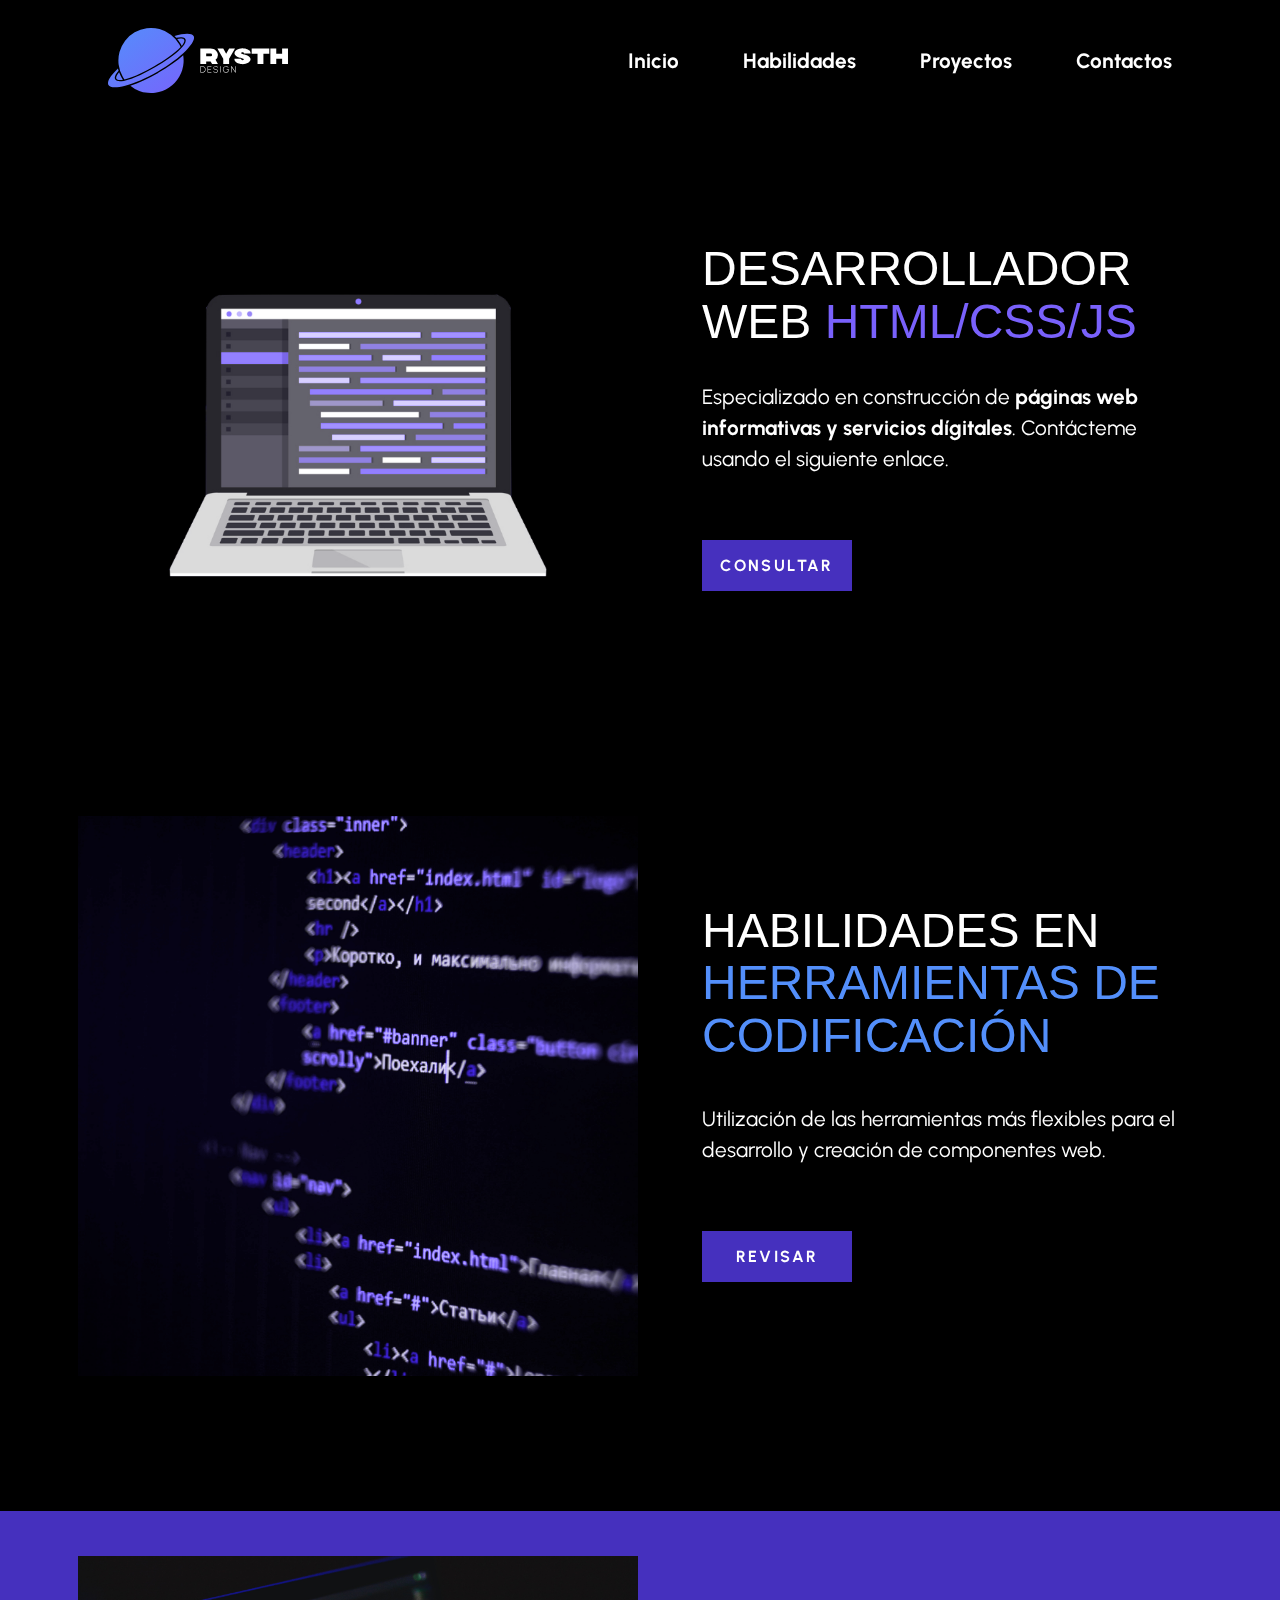
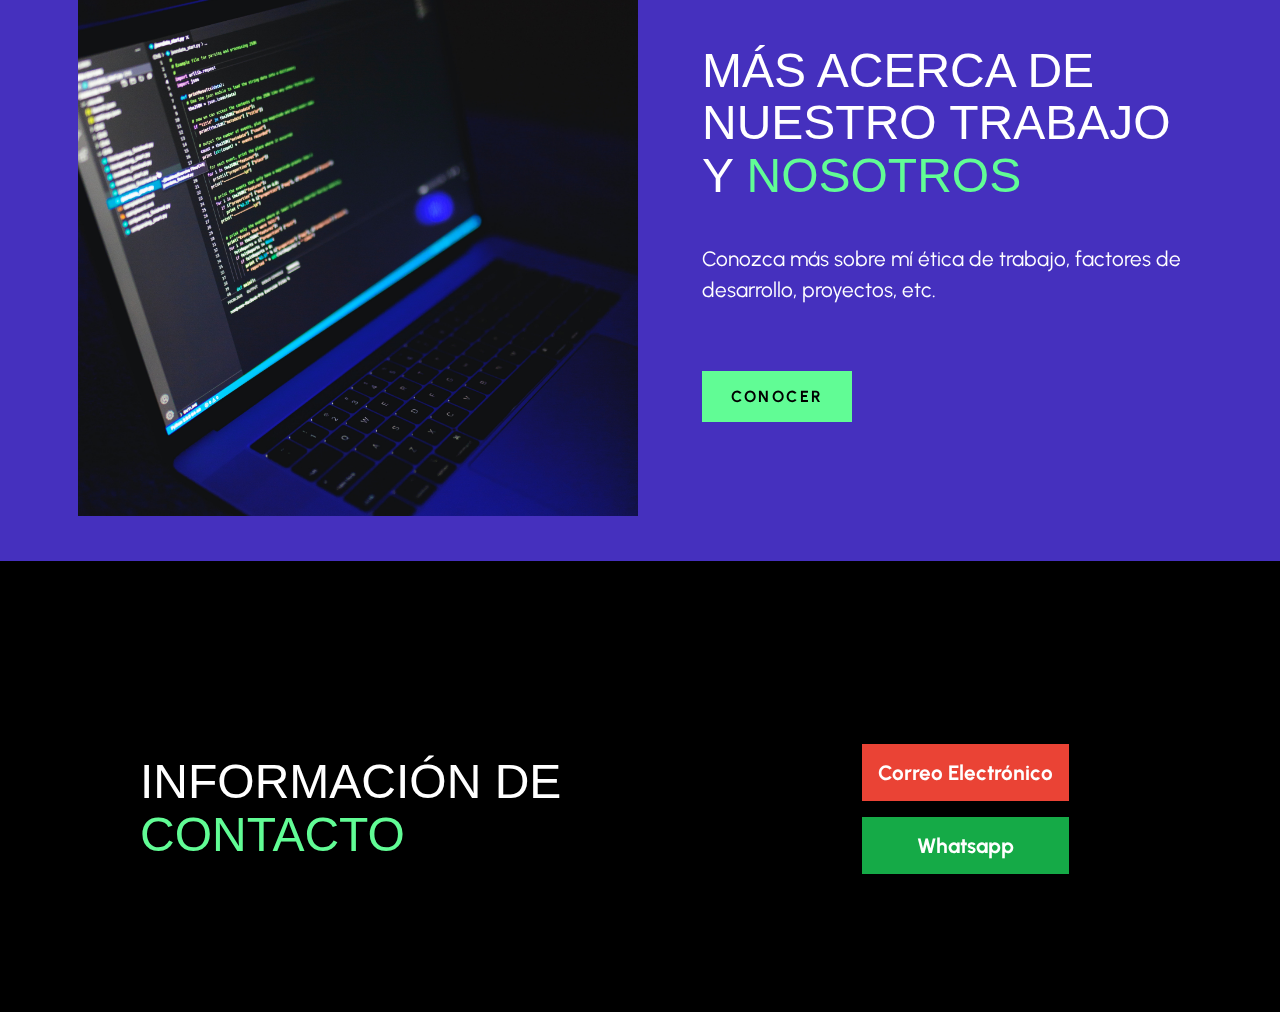
==== index.html @ 6b8ad63f "Initial" ====
<!DOCTYPE html>
<html lang="en">

<head>
  <meta charset="UTF-8">
  <meta http-equiv="X-UA-Compatible" content="IE=edge">
  <meta name="viewport" content="width=device-width, initial-scale=1.0">
  <title>Rysth Design | Diseño y Desarrollo Web</title>
  <link rel="stylesheet" href="css/style.css">
  <link rel="stylesheet" href="https://cdnjs.cloudflare.com/ajax/libs/font-awesome/6.2.0/css/all.min.css"
    integrity="sha512-xh6O/CkQoPOWDdYTDqeRdPCVd1SpvCA9XXcUnZS2FmJNp1coAFzvtCN9BmamE+4aHK8yyUHUSCcJHgXloTyT2A=="
    crossorigin="anonymous" referrerpolicy="no-referrer" />
  <link rel="shortcut icon" href="assets/images/svg/favicon.svg" type="image/x-icon">
</head>

<body>

  <header>
    <div class="navbar">
      <div class="navbar-logo">
        <a href="index.html">
          <img src="assets/images/svg/logo.svg" alt="" aria-hidden="true">
        </a>
      </div>
      <div class="navbar-toggle">
        <i class="fa-solid fa-bars"></i>
      </div>
      <nav>
        <ul class="navbar-list">
          <li><a href="#hero-section">Inicio</a></li>
          <li><a href="#coding-section">Habilidades</a></li>
          <li><a href="#about-section">Proyectos</a></li>
          <li><a href="#contacts-section">Contactos</a></li>
        </ul>
      </nav>
    </div>
  </header>

  <main>
    <section id="hero-section" class="text-white">
      <div class="content">
        <div class="picture">
          <span class="overlay"></span>
          <img src=" assets/images/JPG-PNG/HERO.png" alt="Hero Image Laptop Code">
        </div>
        <div>
          <h1 class="size-title">Desarrollador Web <span class="text-purple">HTML/CSS/JS</span>
          </h1>
          <p>Especializado en construcción de <span class="font-bold">páginas web informativas y servicios
              dígitales</span>.
            Contácteme usando
            el
            siguiente enlace.
          </p>
          <a class="primary-button" target="_blank" href="https://walink.co/ead699">
            CONSULTAR
          </a>
        </div>
      </div>
    </section>
    <section id="coding-section" class="text-white">
      <div class="content">
        <div class="picture">
          <span class="overlay"></span>
          <img src="assets/images/JPG-PNG/CODING.jpg" alt="Visual Codification in VSCode">
        </div>
        <div>
          <h2 class="size-title">Habilidades en<span class="text-blue"> Herramientas de Codificación</span>
          </h2>
          <p>Utilización de las herramientas más flexibles para el desarrollo y creación de componentes web.</p>
          <a class="primary-button" target="_blank" href="https://walink.co/ead699">
            REVISAR
          </a>
        </div>
      </div>
    </section>
    <section id="about-section" class="text-white">
      <div class="content">
        <div class=".picture">
          <span class="overlay"></span>
          <img src="assets/images/JPG-PNG/ABOUT.jpg" alt="About Projects Image and Code">
        </div>
        <div>
          <h2 class="size-title">Más Acerca de Nuestro trabajo y <span class="text-green">Nosotros</span></h2>
          <p>Conozca más sobre mí ética de trabajo, factores de desarrollo, proyectos, etc.</p>
          <a class="primary-button" target="_blank" href="https://walink.co/ead699">
            CONOCER
          </a>
        </div>
      </div>
    </section>
    <section id="contacts-section" class="text-white">
      <div class="content">
        <h2 class="size-title">Información de <span class="text-green">Contacto</span></h2>
        <div class="contact-card">
          <a target="_blank" class="contact-button background-red" href="mailto:johnpalacios.t@gmail.com">
            <i class="fab fa-google"></i>
            Correo Electrónico</a>
          <a target="_blank" class="contact-button background-green" href="https://walink.co/ead699">
            <i class="fab fa-whatsapp"></i>
            Whatsapp</a>
        </div>

      </div>
    </section>
  </main>

</body>

</html>
---- css/style.css ----
@import url("https://fonts.googleapis.com/css2?family=Urbanist:wght@200;400;600;700&display=swap");
@import url("https://fonts.cdnfonts.com/css/claris-sans");
@import url("https://fonts.cdnfonts.com/css/gryphon-rock");

@font-face {
  font-family: "Camar";
  src: url("../assets/fonts/Camar.otf");
}

:root {
  --PCL-blue: rgb(83, 143, 251);
  --PCL-purple: rgb(121, 97, 252);
  --PCL-purple-dark: rgb(69, 48, 190);
  --PCL-green: rgb(97, 252, 149);
  --PCL-green-dark: rgb(21, 170, 71);
  --PCL-red: rgb(234, 67, 53);

  --NCL-black: rgb(0, 0, 0);
  --NCL-white: rgb(255, 255, 255);

  --GRD-blue-purple: linear-gradient(
    135deg,
    var(--PCL-blue) 30%,
    var(--PCL-purple)
  );

  --FF-urbanist: "Urbanist", sans-serif;
  --FF-camar: "Camar", sans-serif;
  --FF-gryphon: "Gryphon Rock", sans-serif;
  --FF-claris-sans: "Claris Sans", sans-serif;

  --FS-title: clamp(2.3rem, 2.3rem + 1vw, 3rem);
  --FS-subtitle: clamp(1.5rem, 1.3rem + 1vw, 1.8rem);
  --FS-description: clamp(0.7rem, 0.9rem + 1vw, 1.3rem);
}

*,
html {
  box-sizing: border-box;
  transition: 0.2s;
  scroll-behavior: smooth;
}

body {
  background: var(--NCL-black);
  height: 100%;
  margin: 0;
  display: grid;
  grid-auto-flow: row;
}

img {
  width: 100%;
  display: block;
  object-fit: cover;
}

svg {
  width: 100%;
}

a {
  text-decoration: none;
  color: var(--NCL-white);
}

section {
  padding: 3vh;
  margin-block: 1vh;
}

p {
  line-height: 1.5;
  font-family: var(--FF-urbanist);
  font-size: var(--FS-description);
}

/* GENERAL STYLES */

.text-white {
  color: var(--NCL-white);
}

.text-blue {
  color: var(--PCL-blue);
}

.text-purple {
  color: var(--PCL-purple);
}

.text-green {
  color: var(--PCL-green);
}

.font-bold {
  font-weight: 700;
}

.size-title {
  font-size: var(--FS-title);
  font-family: var(--FF-gryphon);
  text-transform: uppercase;
  line-height: 1.1;
  font-weight: 400;
}

.size-subtitle {
  font-size: var(--FS-subtitle);
  font-family: var(--FF-claris-sans);
  font-style: italic;
  text-transform: uppercase;
  line-height: 1.1;
  font-weight: 400;
}

.primary-button {
  background: var(--PCL-purple-dark);
  font-family: var(--FF-urbanist);
  margin-block: 5vh !important;
  display: inline-block;
  letter-spacing: 0.15rem;
  padding: 1rem;
  font-weight: bold;
  width: min(90%, 150px);
  text-transform: uppercase;
  text-align: center;
}

.display-grid {
  display: grid;
}

.covered-image {
  height: 100%;
}

.content {
  margin-inline: auto;
  width: min(100%, 550px);
}

.background-green {
  background-color: var(--PCL-green-dark);
}

.background-red {
  background-color: var(--PCL-red);
}

/* HEADER */

header {
  padding: 3vh;
  position: sticky;
  top: 0;
  z-index: 100;
}

.navbar {
  display: flex;
  align-items: center;
}

.navbar-logo {
  width: min(42%, 180px);
}

.navbar-toggle {
  flex: 2;
  display: inherit;
  justify-content: flex-end;
  cursor: pointer;
  color: var(--NCL-white);
  font-size: clamp(1.3rem, 1.1rem + 2vw, 2rem);
}

.navbar-list {
  display: none;
  list-style: none;
  font-family: var(--FF-urbanist);
  font-size: var(--FS-description);
  font-weight: bold;
  padding-left: 0;
  gap: 5vw;
  color: var(--NCL-white);
}

.navbar-list li a:hover {
  color: var(--PCL-purple);
}

/* MAIN */

main {
  display: grid;
  grid-auto-flow: row;
}

/* HERO SECTION */

#hero-section .picture {
  position: relative;
}

#hero-section .overlay {
  position: absolute;
  top: 0;
  left: 0;
  right: 0;
  bottom: 0;
  background: var(--PCL-blue);
  mix-blend-mode: hue;
}

/* CODING SECTION */

#coding-section {
  grid-auto-flow: row;
  grid-auto-rows: 1fr auto;
}

#coding-section .picture {
  position: relative;
}

#coding-section .overlay {
  position: absolute;
  top: 0;
  left: 0;
  right: 0;
  bottom: 0;
  background: var(--PCL-purple);
  mix-blend-mode: hue;
}

/* ABOUT SECTION */

#about-section {
  background-color: var(--PCL-purple-dark);
}

#about-section .picture {
  position: relative;
}

#about-section .overlay {
  position: absolute;
  top: 0;
  left: 0;
  right: 0;
  bottom: 0;
  background: var(--PCL-purple);
  mix-blend-mode: hue;
}

#about-section .content a {
  background: var(--PCL-green);
  color: var(--NCL-black);
}

/* CONTACTS SECTION */

#contacts-section {
  display: grid;
  grid-auto-flow: row;
  grid-template-rows: 1fr;
}

.contact-card {
  margin-block: 2rem;
  text-align: center;
}

.contact-card h3 {
  margin-block: 0.8rem;
}

.contact-card .contact-button {
  margin: 1rem auto;
  font-weight: lighter;
  font-size: var(--FS-description) !important;
  font-family: var(--FF-urbanist);
  font-weight: bold;
  display: block;
  padding: 1rem;
  max-width: 15rem;
}

/* DESKTOP VERSION */

@media (min-width: 1100px) {
  section {
    padding: 5vh 0 !important;
    margin-block: 5vh;
  }

  header {
    padding: 3vh 12vh;
    position: sticky;
    top: 0;
    z-index: 100;
  }

  .navbar-toggle {
    display: none;
  }

  nav {
    flex: 2;
  }

  .navbar-list {
    display: flex;
    justify-content: end;
    align-items: center;
  }

  .content {
    display: grid;
    grid-auto-flow: column;
    grid-auto-columns: 1fr 500px;
    place-items: center;
    place-content: center;
    width: 1000px;
    gap: 5vw;
  }

  #contacts-section .content {
    grid-auto-columns: 1fr 350px;
  }

  section img {
    max-height: 35rem;
    width: 35rem;
  }

  .primary-button:hover {
    background: var(--NCL-white);
    color: var(--NCL-black);
  }

  #about-section .content a:hover {
    background: var(--NCL-white);
    color: var(--NCL-black);
  }

  .contact-card .contact-button:hover {
    background: var(--NCL-white);
    color: var(--NCL-black);
  }
}
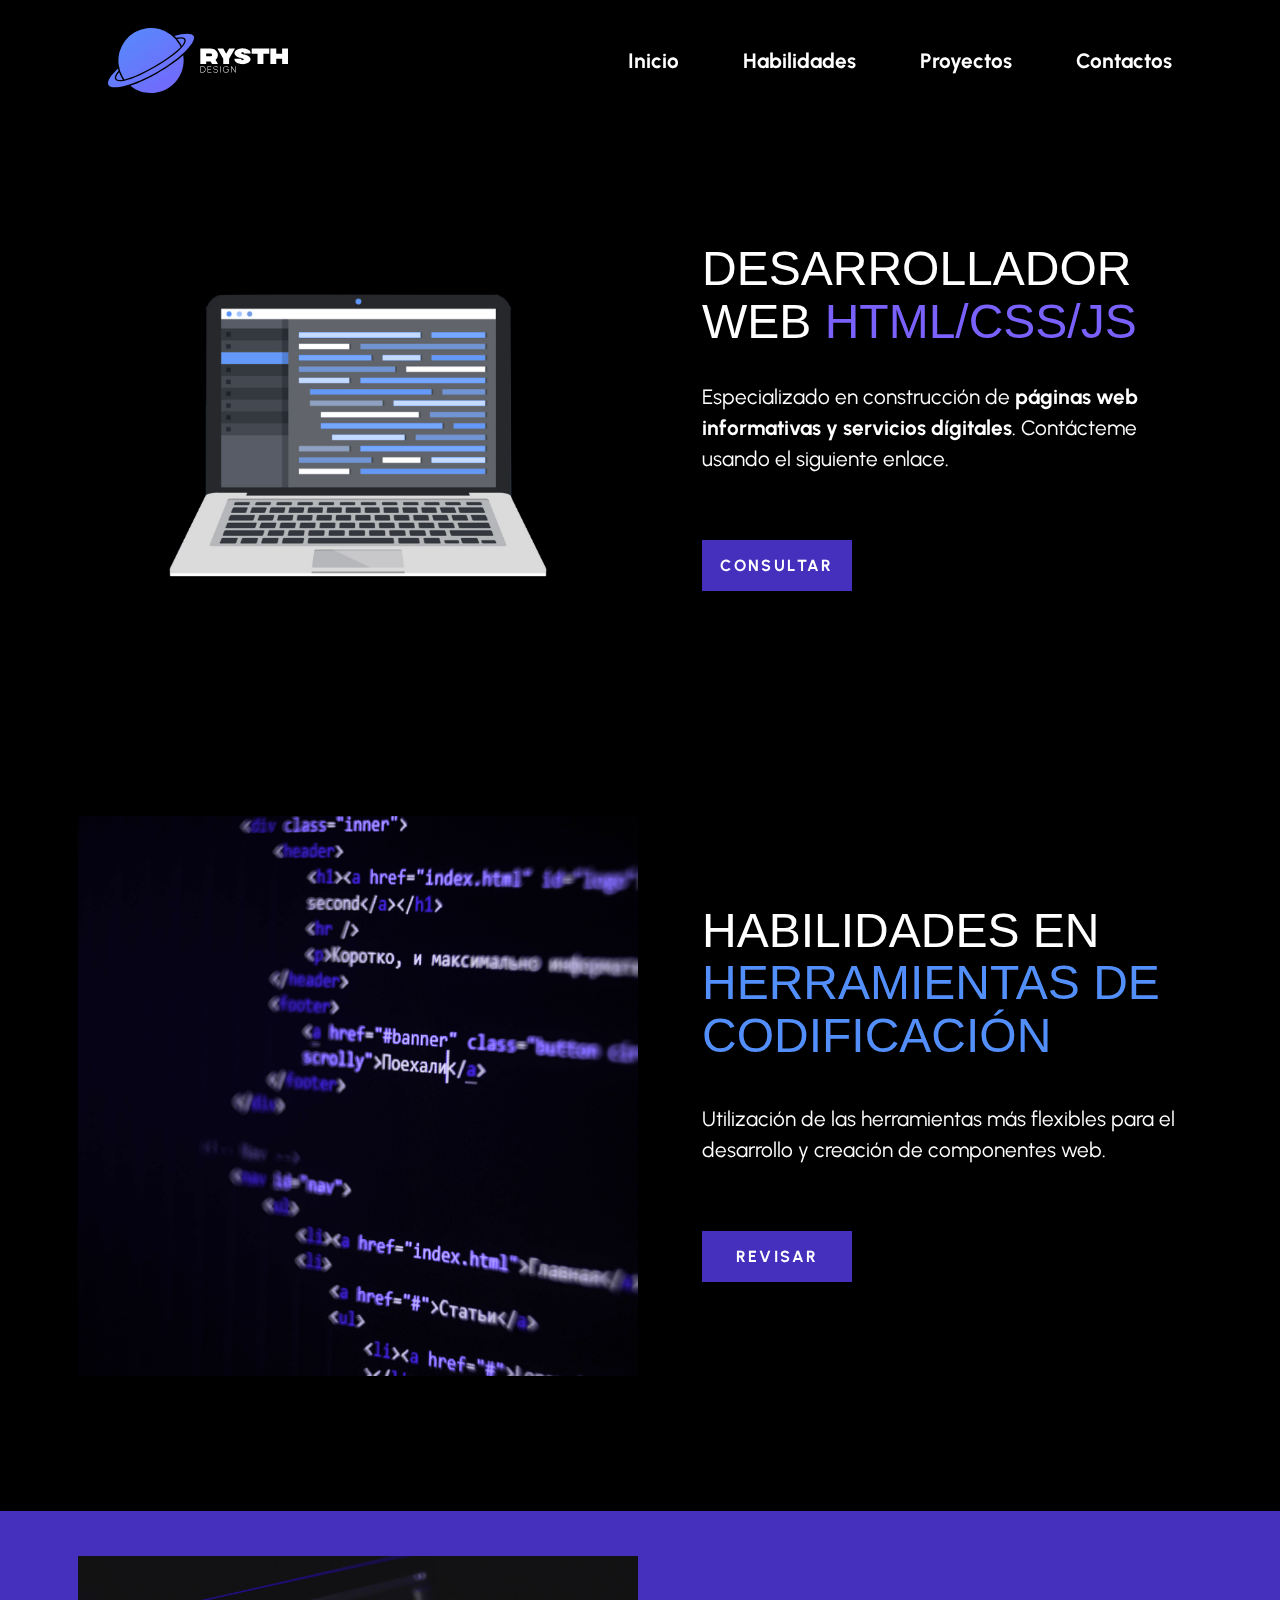
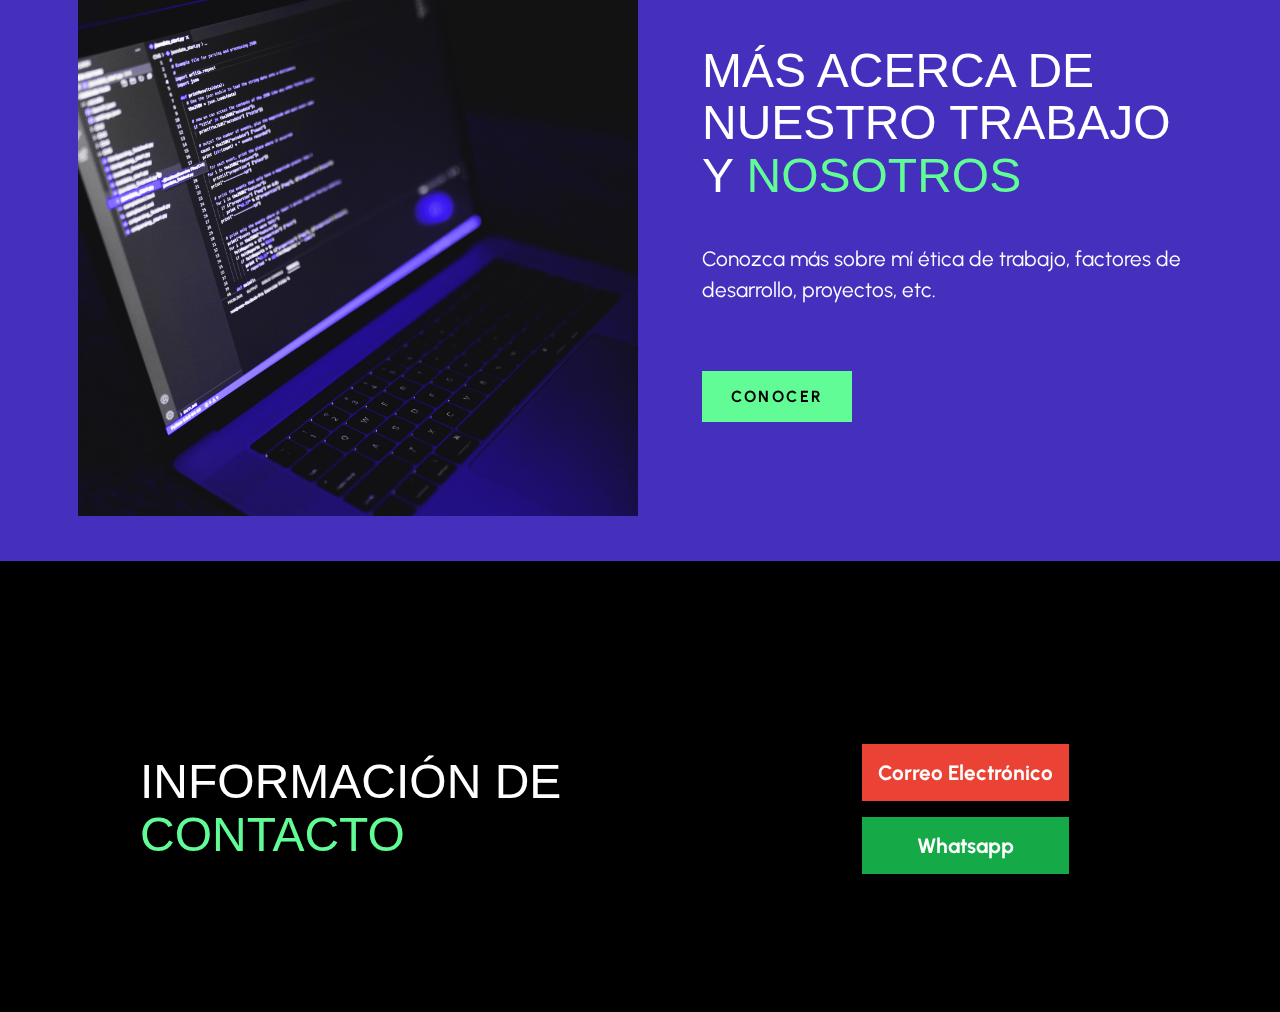
==== commit de5fdc21: "Fixed Button" ====
--- a/index.html
+++ b/index.html
@@ -22,11 +22,11 @@
           <img src="assets/images/svg/logo.svg" alt="" aria-hidden="true">
         </a>
       </div>
-      <div class="navbar-toggle">
+      <div class="navbar-toggle" id="toggler">
         <i class="fa-solid fa-bars"></i>
       </div>
       <nav>
-        <ul class="navbar-list">
+        <ul class="navbar-list" id="navbar-list">
           <li><a href="#hero-section">Inicio</a></li>
           <li><a href="#coding-section">Habilidades</a></li>
           <li><a href="#about-section">Proyectos</a></li>
@@ -76,7 +76,7 @@
     </section>
     <section id="about-section" class="text-white">
       <div class="content">
-        <div class=".picture">
+        <div class="picture">
           <span class="overlay"></span>
           <img src="assets/images/JPG-PNG/ABOUT.jpg" alt="About Projects Image and Code">
         </div>
@@ -105,6 +105,7 @@
     </section>
   </main>
 
+  <script src="js/index.js"></script>
 </body>
 
 </html>--- a/css/style.css
+++ b/css/style.css
@@ -131,6 +131,22 @@
   display: grid;
 }
 
+.flex-column{
+  display: flex !important;
+  flex-direction: column;
+  align-items: center;
+  justify-content: center;
+  position: fixed;
+  top: 0;
+  left: 0; 
+  right: 0; 
+  bottom: 0;
+  margin: 0;
+  gap: 8vh !important; 
+  background-color: black;
+  font-size: var(--FS-subtitle) !important;
+}
+
 .covered-image {
   height: 100%;
 }
@@ -173,16 +189,15 @@
   cursor: pointer;
   color: var(--NCL-white);
   font-size: clamp(1.3rem, 1.1rem + 2vw, 2rem);
+  z-index: 100;
 }
 
 .navbar-list {
   display: none;
   list-style: none;
   font-family: var(--FF-urbanist);
-  font-size: var(--FS-description);
   font-weight: bold;
   padding-left: 0;
-  gap: 5vw;
   color: var(--NCL-white);
 }
 
@@ -312,8 +327,13 @@
 
   .navbar-list {
     display: flex;
+    flex-direction: row;
+    font-size: var(--FS-description) !important;
+    background-color: transparent !important;
     justify-content: end;
     align-items: center;
+    position: initial;
+    gap: 5vw;
   }
 
   .content {
@@ -350,3 +370,5 @@
     color: var(--NCL-black);
   }
 }
+
+
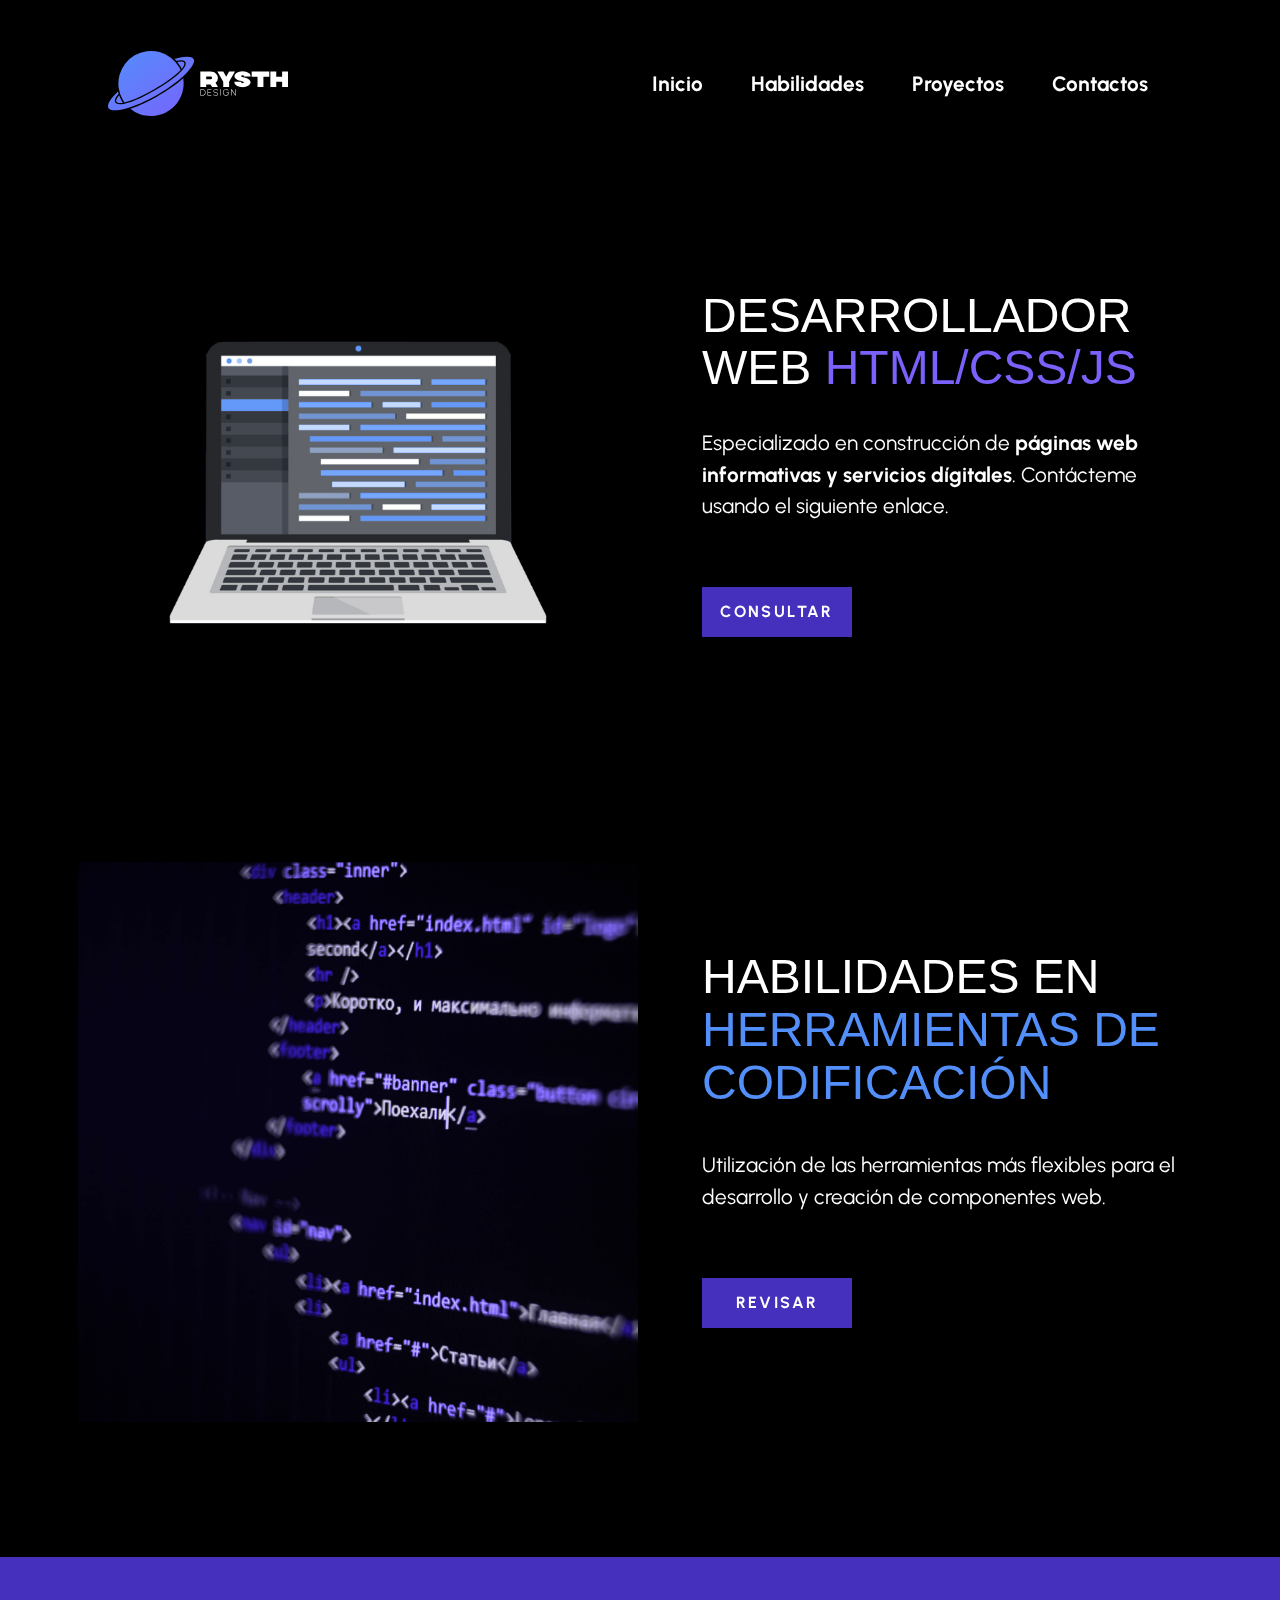
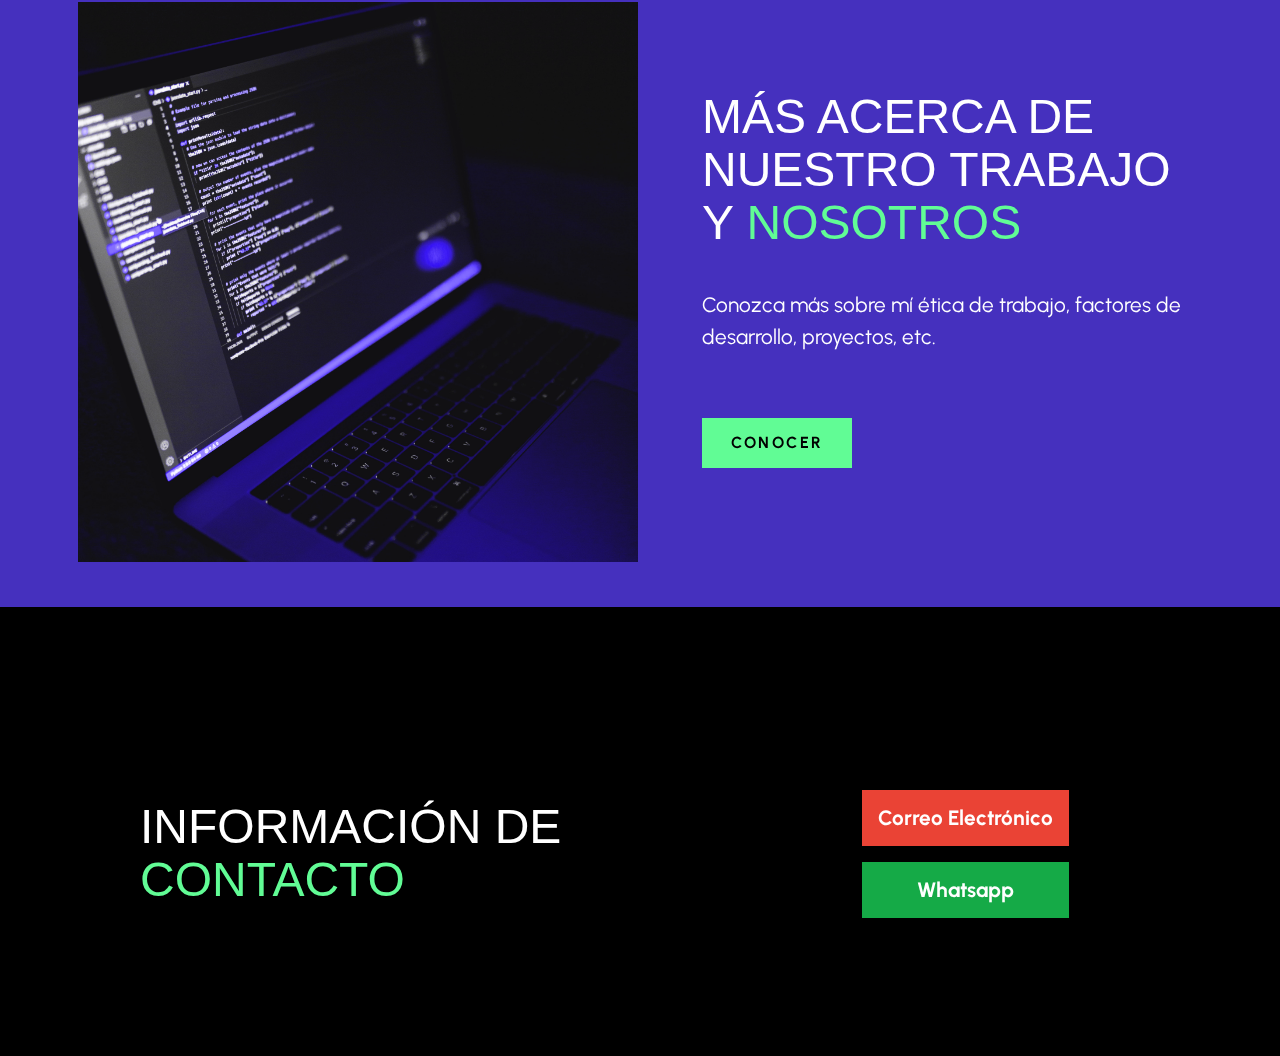
==== commit 541f3206: "Update System" ====
--- a/index.html
+++ b/index.html
@@ -6,6 +6,7 @@
   <meta http-equiv="X-UA-Compatible" content="IE=edge">
   <meta name="viewport" content="width=device-width, initial-scale=1.0">
   <title>Rysth Design | Diseño y Desarrollo Web</title>
+  <link rel="stylesheet" href="css/normalize.css">
   <link rel="stylesheet" href="css/style.css">
   <link rel="stylesheet" href="https://cdnjs.cloudflare.com/ajax/libs/font-awesome/6.2.0/css/all.min.css"
     integrity="sha512-xh6O/CkQoPOWDdYTDqeRdPCVd1SpvCA9XXcUnZS2FmJNp1coAFzvtCN9BmamE+4aHK8yyUHUSCcJHgXloTyT2A=="
--- a/css/style.css
+++ b/css/style.css
@@ -44,6 +44,7 @@
 body {
   background: var(--NCL-black);
   height: 100%;
+  width: 100%;
   margin: 0;
   display: grid;
   grid-auto-flow: row;
@@ -66,7 +67,8 @@
 
 section {
   padding: 3vh;
-  margin-block: 1vh;
+  margin: 1vh;
+  width: 100%;
 }
 
 p {
@@ -131,18 +133,17 @@
   display: grid;
 }
 
-.flex-column{
+.flex-column {
   display: flex !important;
   flex-direction: column;
   align-items: center;
   justify-content: center;
   position: fixed;
   top: 0;
-  left: 0; 
-  right: 0; 
+  left: 0;
+  right: 0;
   bottom: 0;
   margin: 0;
-  gap: 8vh !important; 
   background-color: black;
   font-size: var(--FS-subtitle) !important;
 }
@@ -153,7 +154,7 @@
 
 .content {
   margin-inline: auto;
-  width: min(100%, 550px);
+  width: 100%;
 }
 
 .background-green {
@@ -201,6 +202,10 @@
   color: var(--NCL-white);
 }
 
+.navbar-list li {
+  margin: 1.5rem;
+}
+
 .navbar-list li a:hover {
   color: var(--PCL-purple);
 }
@@ -210,6 +215,7 @@
 main {
   display: grid;
   grid-auto-flow: row;
+  place-items: center;
 }
 
 /* HERO SECTION */
@@ -304,10 +310,16 @@
 
 /* DESKTOP VERSION */
 
-@media (min-width: 1100px) {
+@media (min-width: 900px) {
+  .navbar {
+    justify-content: space-between;
+  }
+
   section {
-    padding: 5vh 0 !important;
-    margin-block: 5vh;
+    padding: 5vh !important;
+    margin: 5vh 0 !important;
+    display: flex;
+    justify-content: center;
   }
 
   header {
@@ -328,12 +340,11 @@
   .navbar-list {
     display: flex;
     flex-direction: row;
+    align-items: center;
+    justify-content: flex-end;
+    position: initial;
     font-size: var(--FS-description) !important;
     background-color: transparent !important;
-    justify-content: end;
-    align-items: center;
-    position: initial;
-    gap: 5vw;
   }
 
   .content {
@@ -342,8 +353,8 @@
     grid-auto-columns: 1fr 500px;
     place-items: center;
     place-content: center;
+    gap: 5vw;
     width: 1000px;
-    gap: 5vw;
   }
 
   #contacts-section .content {
@@ -370,5 +381,3 @@
     color: var(--NCL-black);
   }
 }
-
-
